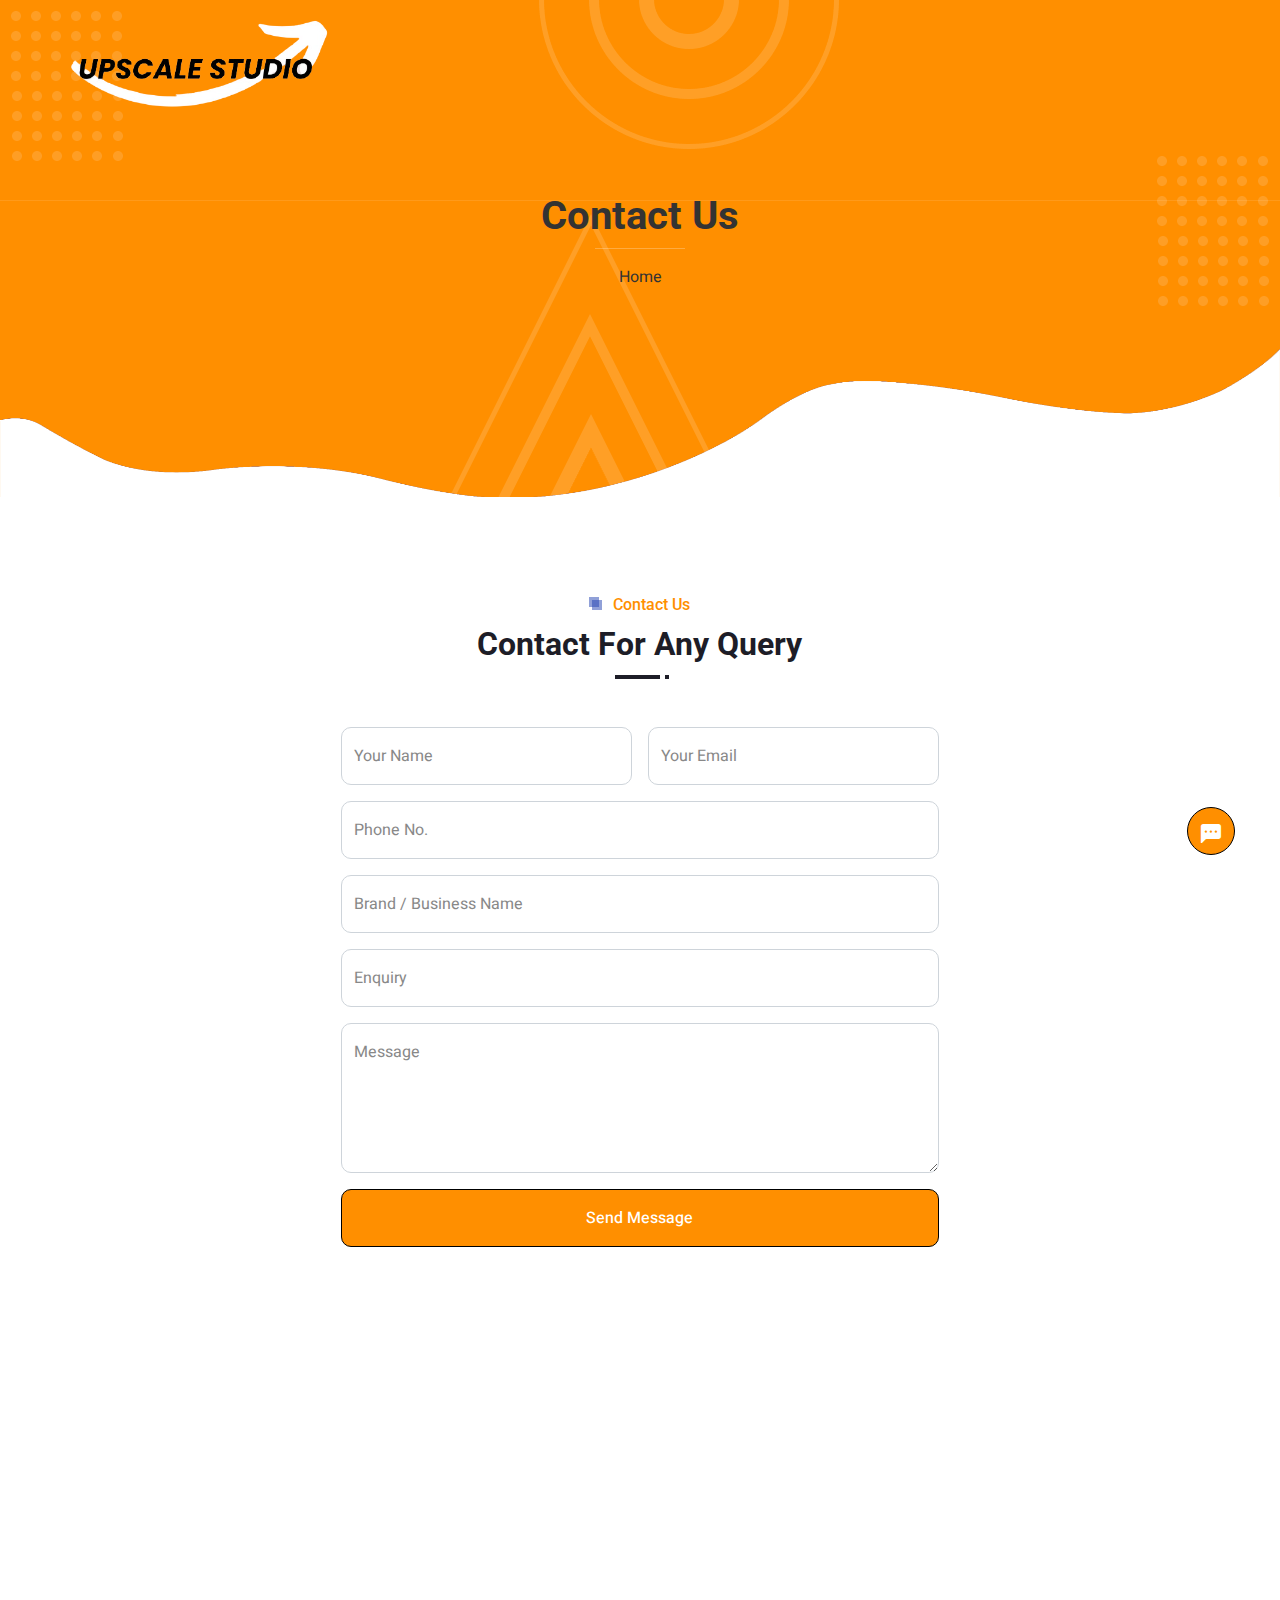
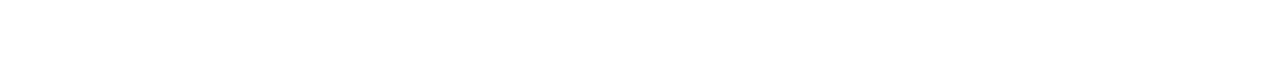
==== contact.html @ 532c3878 "first commit" ====
<!DOCTYPE html>
<html lang="en">

<head>
    <meta charset="utf-8">
    <title>DMA</title>
    <meta content="width=device-width, initial-scale=1.0" name="viewport">
    <meta content="" name="keywords">
    <meta content="" name="description">

    <!-- Favicon -->
    <link href="img/favicon.ico" rel="icon">

    <!-- Google Web Fonts -->
    <link rel="preconnect" href="https://fonts.googleapis.com">
    <link rel="preconnect" href="https://fonts.gstatic.com" crossorigin>
    <link href="https://fonts.googleapis.com/css2?family=Heebo:wght@400;500&family=Roboto:wght@400;500;700&display=swap"
        rel="stylesheet">

    <!-- Icon Font Stylesheet -->
    <link href="https://cdnjs.cloudflare.com/ajax/libs/font-awesome/5.10.0/css/all.min.css" rel="stylesheet">
    <link href="https://cdn.jsdelivr.net/npm/bootstrap-icons@1.4.1/font/bootstrap-icons.css" rel="stylesheet">

    <!-- Libraries Stylesheet -->
    <link href="lib/animate/animate.min.css" rel="stylesheet">
    <link href="lib/owlcarousel/assets/owl.carousel.min.css" rel="stylesheet">
    <link href="lib/lightbox/css/lightbox.min.css" rel="stylesheet">

    <!-- Customized Bootstrap Stylesheet -->
    <link href="css/bootstrap.min.css" rel="stylesheet">

    <!-- Template Stylesheet -->
    <link href="css/style.css" rel="stylesheet">
</head>

<body>
    <div class="container-xxl bg-white p-0">
        <!-- Spinner Start -->
        <div id="spinner"
            class="show bg-white position-fixed translate-middle w-100 vh-100 top-50 start-50 d-flex align-items-center justify-content-center">
            <div class="spinner-grow text-primary" style="width: 3rem; height: 3rem;" role="status">
                <span class="sr-only">Loading...</span>
            </div>
        </div>
        <!-- Spinner End -->


        <!-- Navbar & Hero Start -->
        <div class="container-xxl position-relative p-0">
            <nav class="navbar navbar-expand-lg navbar-light px-4 px-lg-5 py-3 py-lg-0">
                <a href="" class="navbar-brand p-0">
                    <div class="logo_upscale">
                      <img src="img/logo.png" alt="Logo">
                    </div>
                  </a>
                <button class="navbar-toggler" type="button" data-bs-toggle="collapse" data-bs-target="#navbarCollapse">
                    <span class="fa fa-bars"></span>
                </button>
                <div class="collapse navbar-collapse" id="navbarCollapse">
                    <!-- <div class="navbar-nav ms-auto py-0">
                        <a href="index.html" class="nav-item nav-link">Home</a>
                        <a href="about.html" class="nav-item nav-link">About</a>
                        <a href="service.html" class="nav-item nav-link">Service</a>
                        <a href="project.html" class="nav-item nav-link">Project</a>
                        <a href="contact.html" class="nav-item nav-link active">Contact</a>
                    </div> -->
                    <!-- <butaton type="button" class="btn text-secondary ms-3" data-bs-toggle="modal" data-bs-target="#searchModal"><i class="fa fa-search"></i></butaton> -->
                </div>
            </nav>

            <div class="container-xxl py-5 bg-primary hero-header mb-5">
                <div class="container my-5 py-5 px-lg-5">
                    <div class="row g-5 py-5">
                        <div class="col-12 text-center">
                            <h1 class="text-white animated zoomIn">Contact Us</h1>
                            <hr class="bg-white mx-auto mt-0" style="width: 90px;">
                            <nav aria-label="breadcrumb">
                                <ol class="breadcrumb justify-content-center">
                                    <li class="breadcrumb-item"><a class="text-white" href="index.html">Home</a></li>
                                </ol>
                            </nav>
                        </div>
                    </div>
                </div>
            </div>
        </div>
        <!-- Navbar & Hero End -->


        <!-- Full Screen Search Start -->
        <div class="modal fade" id="searchModal" tabindex="-1">
            <div class="modal-dialog modal-fullscreen">
                <div class="modal-content" style="background: rgba(29, 29, 39, 0.7);">
                    <div class="modal-header border-0">
                        <button type="button" class="btn bg-white btn-close" data-bs-dismiss="modal"
                            aria-label="Close"></button>
                    </div>
                    <div class="modal-body d-flex align-items-center justify-content-center">
                        <div class="input-group" style="max-width: 600px;">
                            <input type="text" class="form-control bg-transparent border-light p-3"
                                placeholder="Type search keyword">
                            <button class="btn btn-light px-4"><i class="bi bi-search"></i></button>
                        </div>
                    </div>
                </div>
            </div>
        </div>
        <!-- Full Screen Search End -->


        <!-- Contact Start -->
        <div class="container-xxl py-5">
            <div class="container px-lg-5">
                <div class="row justify-content-center">
                    <div class="col-lg-7">
                            <div class="section-title position-relative text-center mb-5 pb-2 wow fadeInUp"
                                data-wow-delay="0.1s">
                                <h6 class="position-relative d-inline text-primary ps-4">Contact Us</h6>
                                <h2 class="mt-2">Contact For Any Query</h2>
                            </div>
                            <div class="wow fadeInUp" data-wow-delay="0.3s">
                                <form>
                                    <div class="row g-3">
                                        <div class="col-md-6">
                                            <div class="form-floating">
                                                <input type="text" class="form-control" id="name"
                                                    placeholder="Your Name">
                                                <label for="name">Your Name</label>
                                            </div>
                                        </div>
                                        <div class="col-md-6">
                                            <div class="form-floating">
                                                <input type="email" class="form-control" id="email"
                                                    placeholder="Your Email">
                                                <label for="email">Your Email</label>
                                            </div>
                                        </div>
                                        <div class="col-12">
                                            <div class="form-floating">
                                                <input type="text" class="form-control" id="phone_no"
                                                    placeholder="Phone_no">
                                                <label for="phone_no">Phone No.</label>
                                            </div>
                                        </div>
                                        <div class="col-12">
                                            <div class="form-floating">
                                                <input type="text" class="form-control" id="brand name"
                                                    placeholder="brand name">
                                                <label for="brand name">Brand / Business Name</label>
                                            </div>
                                        </div>
                                        <div class="col-12">
                                            <div class="form-floating">
                                                <input type="text" class="form-control" id="Enquiry"
                                                    placeholder="Enquiry">
                                                <label for="Enquiry">Enquiry</label>
                                            </div>
                                        </div>
                                        <div class="col-12">
                                            <div class="form-floating">
                                                <textarea class="form-control" placeholder="Leave a message here"
                                                    id="message" style="height: 150px"></textarea>
                                                <label for="message">Message</label>
                                            </div>
                                        </div>
                                        <div class="col-12">
                                            <button class="btn btn-primary w-100 py-3" type="submit">Send Message</button>
                                        </div>
                                    </div>
                                       
                                </form>
                            </div>
                        



                    </div>
                </div>
            </div>
        </div>
        <!-- Contact End -->


        <!-- Footer Start -->
        <div class="container-fluid bg-primary text-light footer mt-5 pt-5 wow fadeIn" data-wow-delay="0.1s">
            <div class="container py-5 px-lg-5">
                <div class="row g-5">
                    <div class="col-md-6 col-lg-3">
                        <h5 class="text-white mb-4">Get In Touch</h5>
                        <p><i class="fa fa-envelope me-3"></i>inishkash@gmail.com</p>
                        <p><i class="fa fa-envelope me-3"></i>mohakarya214@gmail.com</p>
                        <div class="d-flex pt-2">
                            <a class="btn btn-outline-light btn-social" href=""><i class="fab fa-twitter"></i></a>
                            <a class="btn btn-outline-light btn-social" href=""><i class="fab fa-facebook-f"></i></a>
                            <a class="btn btn-outline-light btn-social" href=""><i class="fab fa-youtube"></i></a>
                            <a class="btn btn-outline-light btn-social" href=""><i class="fab fa-instagram"></i></a>
                            <a class="btn btn-outline-light btn-social" href=""><i class="fab fa-linkedin-in"></i></a>
                        </div>
                    </div>
                    <div class="col-md-6 col-lg-3">
                        <h5 class="text-white mb-4">Newsletter</h5>
                        <p>Lorem ipsum dolor sit amet elit. Phasellus nec pretium mi. Curabitur facilisis ornare velit
                            non vulpu</p>
                        <div class="position-relative w-100 mt-3">
                            <input class="form-control border-0 rounded-pill w-100 ps-4 pe-5" type="text"
                                placeholder="Your Email" style="height: 48px;">
                            <button type="button" class="btn shadow-none position-absolute top-0 end-0 mt-1 me-2"><i
                                    class="fa fa-paper-plane text-primary fs-4"></i></button>
                        </div>
                    </div>
                </div>
            </div>
        
        </div>
        <!-- Footer End -->


        <!-- contact us fixed button -->
        <a href="contact.html" class="btn btn-lg btn-primary btn-lg-square back-to-top pt-2"><i
                class="bi bi-chat-left-dots-fill"></i></a>
    </div>

    <!-- JavaScript Libraries -->
    <script src="https://code.jquery.com/jquery-3.4.1.min.js"></script>
    <script src="https://cdn.jsdelivr.net/npm/bootstrap@5.0.0/dist/js/bootstrap.bundle.min.js"></script>
    <script src="lib/wow/wow.min.js"></script>
    <script src="lib/easing/easing.min.js"></script>
    <script src="lib/waypoints/waypoints.min.js"></script>
    <script src="lib/owlcarousel/owl.carousel.min.js"></script>
    <script src="lib/isotope/isotope.pkgd.min.js"></script>
    <script src="lib/lightbox/js/lightbox.min.js"></script>

    <!-- Template Javascript -->
    <script src="js/main.js"></script>
</body>

</html>
---- css/style.css ----
:root {
    --primary: #FF8f00;
    --secondary: #4777F5;
    --light: #F7FAFF;
    --dark: #1D1D27;
}


/*** Spinner ***/
#spinner {
    opacity: 0;
    visibility: hidden;
    transition: opacity .5s ease-out, visibility 0s linear .5s;
    z-index: 99999;
}

#spinner.show {
    transition: opacity .5s ease-out, visibility 0s linear 0s;
    visibility: visible;
    opacity: 1;
}

.back-to-top {
    position: fixed;
    display: none;
    right: 45px;
    bottom: 45px;
    z-index: 99;
}


/*** Heading ***/
h1,
h2,
h3,
.fw-bold {
    font-weight: 700 !important;
}

h4,
h5,
h6,
.fw-medium {
    font-weight: 500 !important;
}


/*** Button ***/
.btn {
    font-weight: 500;
    transition: .5s;
}

.btn-square {
    width: 38px;
    height: 38px;
}

.btn-sm-square {
    width: 32px;
    height: 32px;
}

.btn-lg-square {
    width: 48px;
    height: 48px;
}

.btn-square,
.btn-sm-square,
.btn-lg-square {
    padding: 0;
    display: flex;
    align-items: center;
    justify-content: center;
    font-weight: normal;
    border-radius: 50px;
}


/*** Navbar ***/
.navbar-light .navbar-nav .nav-link {
    position: relative;
    margin-left: 25px;
    padding: 35px 0;
    color: var(--light) !important;
    outline: none;
    transition: .5s;
    width: 100%;
}

.sticky-top.navbar-light .navbar-nav .nav-link {
    padding: 20px 0;
    color: var(--dark) !important;
   
}

.navbar-light .navbar-nav .nav-link:hover,
.navbar-light .navbar-nav .nav-link.active {
    color: var(--secondary) !important;
}

.navbar-light .navbar-brand h1 {
    color: #FFFFFF;
    margin-top: 0px;
}

.navbar-light .navbar-brand img {
    height: 300px; /* Adjust the value to your preference */
    margin-top: -80px;
    margin-bottom: -20px;
    transition: .5s;
  }

.sticky-top.navbar-light .navbar-brand img {
    max-height: 80px;
}

@media (max-width: 991.98px) {
    .sticky-top.navbar-light {
        position: relative;
        background: #FFFFFF;
    }

    .navbar-light .navbar-collapse {
        margin-top: 15px;
        border-top: 1px solid #DDDDDD;
    }

    .navbar-light .navbar-nav .nav-link,
    .sticky-top.navbar-light .navbar-nav .nav-link {
        padding: 10px 0;
        margin-left: 0;
        color: var(--dark) !important;
    }

    .navbar-light .navbar-brand h1 {
        color: var(--primary);
    }

    .navbar-light .navbar-brand img {
        max-height: 80px;
    }
}

@media (min-width: 992px) {
    .navbar-light {
        position: absolute;
        width: 100%;
        top: 0;
        left: 0;
        border-bottom: 1px solid rgba(256, 256, 256, .1);
        z-index: 999;
    }
    
    .sticky-top.navbar-light {
        position: fixed;
        background: #FFFFFF;
    }

    .navbar-light .navbar-nav .nav-link::before {
        position: absolute;
        content: "";
        width: 0;
        height: 2px;
        bottom: -1px;
        left: 50%;
        background: var(--secondary);
        transition: .5s;
    }

    .navbar-light .navbar-nav .nav-link:hover::before,
    .navbar-light .navbar-nav .nav-link.active::before {
        width: 100%;
        left: 0;
    }

    .navbar-light .navbar-nav .nav-link.nav-contact::before {
        display: none;
    }

    .sticky-top.navbar-light .navbar-brand h1 {
        color: var(--primary);
    }
    .team-item {
        position: relative;
        transition: .5s;
        z-index: 1;
        right: -190px;
        margin-right: 50px;
    
        
    }
}


/*** Hero Header ***/
.hero-header {
    background:
        url(../img/bg-dot.png),
        url(../img/bg-dot.png),
        url(../img/bg-round.png),
        url(../img/bg-tree.png),
        url(../img/bg-bottom-hero.png);
    background-position:
        10px 10px,
        bottom 190px right 10px,
        left 55% top -1px,
        left 45% bottom -1px,
        center bottom -1px;
    background-repeat: no-repeat;
    background-size:
    auto,
    auto,
    auto,
    auto,
    100% 30%;
}

/*** Section Title ***/
.section-title::before {
    position: absolute;
    content: "";
    width: 45px;
    height: 4px;
    bottom: 0;
    left: 0;
    background: var(--dark);
}

.section-title::after {
    position: absolute;
    content: "";
    width: 4px;
    height: 4px;
    bottom: 0;
    left: 50px;
    background: var(--dark);
}

.section-title.text-center::before {
    left: 50%;
    margin-left: -25px;
}

.section-title.text-center::after {
    left: 50%;
    margin-left: 25px;
}

.section-title h6::before,
.section-title h6::after {
    position: absolute;
    content: "";
    width: 10px;
    height: 10px;
    top: 2px;
    left: 0;
    background: rgba(33, 66, 177, .5);
}

.section-title h6::after {
    top: 5px;
    left: 3px;
}


/*** Service ***/
.service-item {
    position: relative;
    height: 350px;
    padding: 30px 25px;
    background: #FFFFFF;
    box-shadow: 0 0 45px rgba(0, 0, 0, .08);
    transition: .5s;
}

.service-item:hover {
    background: var(--primary);
}

.service-item .service-icon {
    margin: 0 auto 20px auto;
    width: 90px;
    height: 90px;
    display: flex;
    align-items: center;
    justify-content: center;
    color: var(--light);
    background: url(../img/icon-shape-primary.png) center center no-repeat;
    transition: .5s;
}

.service-item:hover .service-icon {
    color: var(--primary);
    background: url(../img/icon-shape-white.png);
}

.service-item h5,
.service-item p {
    transition: .5s;
}

.service-item:hover h5,
.service-item:hover p {
    color: var(--light);
}

.service-item a.btn {
    position: relative;
    display: flex;
    color: var(--primary);
    transition: .5s;
    z-index: 1;
}

.service-item:hover a.btn {
    color: var(--primary);
}

.service-item a.btn::before {
    position: absolute;
    content: "";
    width: 35px;
    height: 35px;
    top: 0;
    left: 0;
    border-radius: 35px;
    background: #DDDDDD;
    transition: .5s;
    z-index: -1;
}

.service-item:hover a.btn::before {
    width: 100%;
    background: var(--light);
}


/*** Testimonial ***/
.newsletter,
.testimonial {
    background:
        url(../img/bg-top.png),
        url(../img/bg-bottom.png);
    background-position:
        left top,
        right bottom;
    background-repeat: no-repeat;
}

.testimonial-carousel .owl-item .testimonial-item,
.testimonial-carousel .owl-item.center .testimonial-item * {
    transition: .5s;
}

.testimonial-carousel .owl-item.center .testimonial-item {
    background: var(--light) !important;
    border-color: var(--light);
}

.testimonial-carousel .owl-item.center .testimonial-item * {
    color: #888888;
}

.testimonial-carousel .owl-item.center .testimonial-item i {
    color: var(--primary) !important;
}

.testimonial-carousel .owl-item.center .testimonial-item h6 {
    color: var(--dark) !important;
}


/*** Team ***/
.team-item {
    position: relative;
    transition: .5s;
    z-index: 1;

    
}



.team-item::after {
    
    position: absolute;
    content: "";
    top: 3rem;
    right: 3rem;
    bottom: 0;
    left: 0;
    border-radius: 10px;
    background: #FFFFFF;
    box-shadow: 0 0 45px rgba(0, 0, 0, .1);
    transition: .5s;
    z-index: -1;
}

.team-item:hover::after {
    background: var(--primary);
}

.team-item h5,
.team-item small {
    transition: .5s;
}

.team-item:hover h5,
.team-item:hover small {
    color: var(--light);
}


/*** Project Portfolio ***/
#portfolio-flters .btn {
    position: relative;
    display:inline-block;
    margin: 10px 4px 0 4px;
    margin-bottom: 50px;
    transition: .5s;
}

#portfolio-flters .btn::after {
    position: absolute;
    content: "";
    right: -1px;
    bottom: -1px;
    border-left: 20px solid transparent;
    border-right: 0 solid transparent;
    border-bottom: 50px solid #FFFFFF;
}

#portfolio-flters .btn:hover,
#portfolio-flters .btn.active {
    color: var(--light);
    background: var(--primary);
}

.portfolio-overlay {
    position: absolute;
    display: flex;
    flex-direction: column;
    justify-content: center;
    width: 100%;
    height: 100%;
    padding: 30px;
    top: 0;
    left: 0;
    background: var(--primary);
    transition: .5s;
    z-index: 1;
    opacity: 0;
}

.portfolio-item:hover .portfolio-overlay {
    opacity: 1;
}

.portfolio-item .btn {
    position: absolute;
    width: 90px;
    height: 90px;
    top: 0px;
    right: 0px;
    display: flex;
    align-items: center;
    justify-content: center;
    background: url(../img/icon-shape-white.png) center center no-repeat;
    border: none;
    transition: .5s;
    opacity: 0;
    z-index: 2;
}

.portfolio-item:hover .btn {
    opacity: 1;
    transition-delay: .15s;
}



/*** Footer ***/
.footer {
    background: url(../img/footer.png) center center no-repeat;
    background-size: contain;
    

}

.footer .btn.btn-social {
    margin-right: 5px;
    width: 40px;
    height: 40px;
    display: flex;
    align-items: center;
    justify-content: center;
    color: var(--light);
    border: 1px solid rgba(256, 256, 256, .1);
    border-radius: 40px;
    transition: .3s;
}

.footer .btn.btn-social:hover {
    color: var(--primary);
}

.footer .btn.btn-link {
    display: block;
    margin-bottom: 10px;
    padding: 0;
    text-align: left;
    color: var(--light);
    font-weight: normal;
    transition: .3s;
}

.footer .btn.btn-link::before {
    position: relative;
    content: "\f105";
    font-family: "Font Awesome 5 Free";
    font-weight: 900;
    margin-right: 10px;
}

.footer .btn.btn-link:hover {
    letter-spacing: 1px;
    box-shadow: none;
}



.footer .footer-menu a {
    margin-right: 15px;
    padding-right: 15px;
    border-right: 1px solid rgba(255, 255, 255, .1);
}

.footer .footer-menu a:last-child {
    margin-right: 0;
    padding-right: 0;
    border-right: none;
}
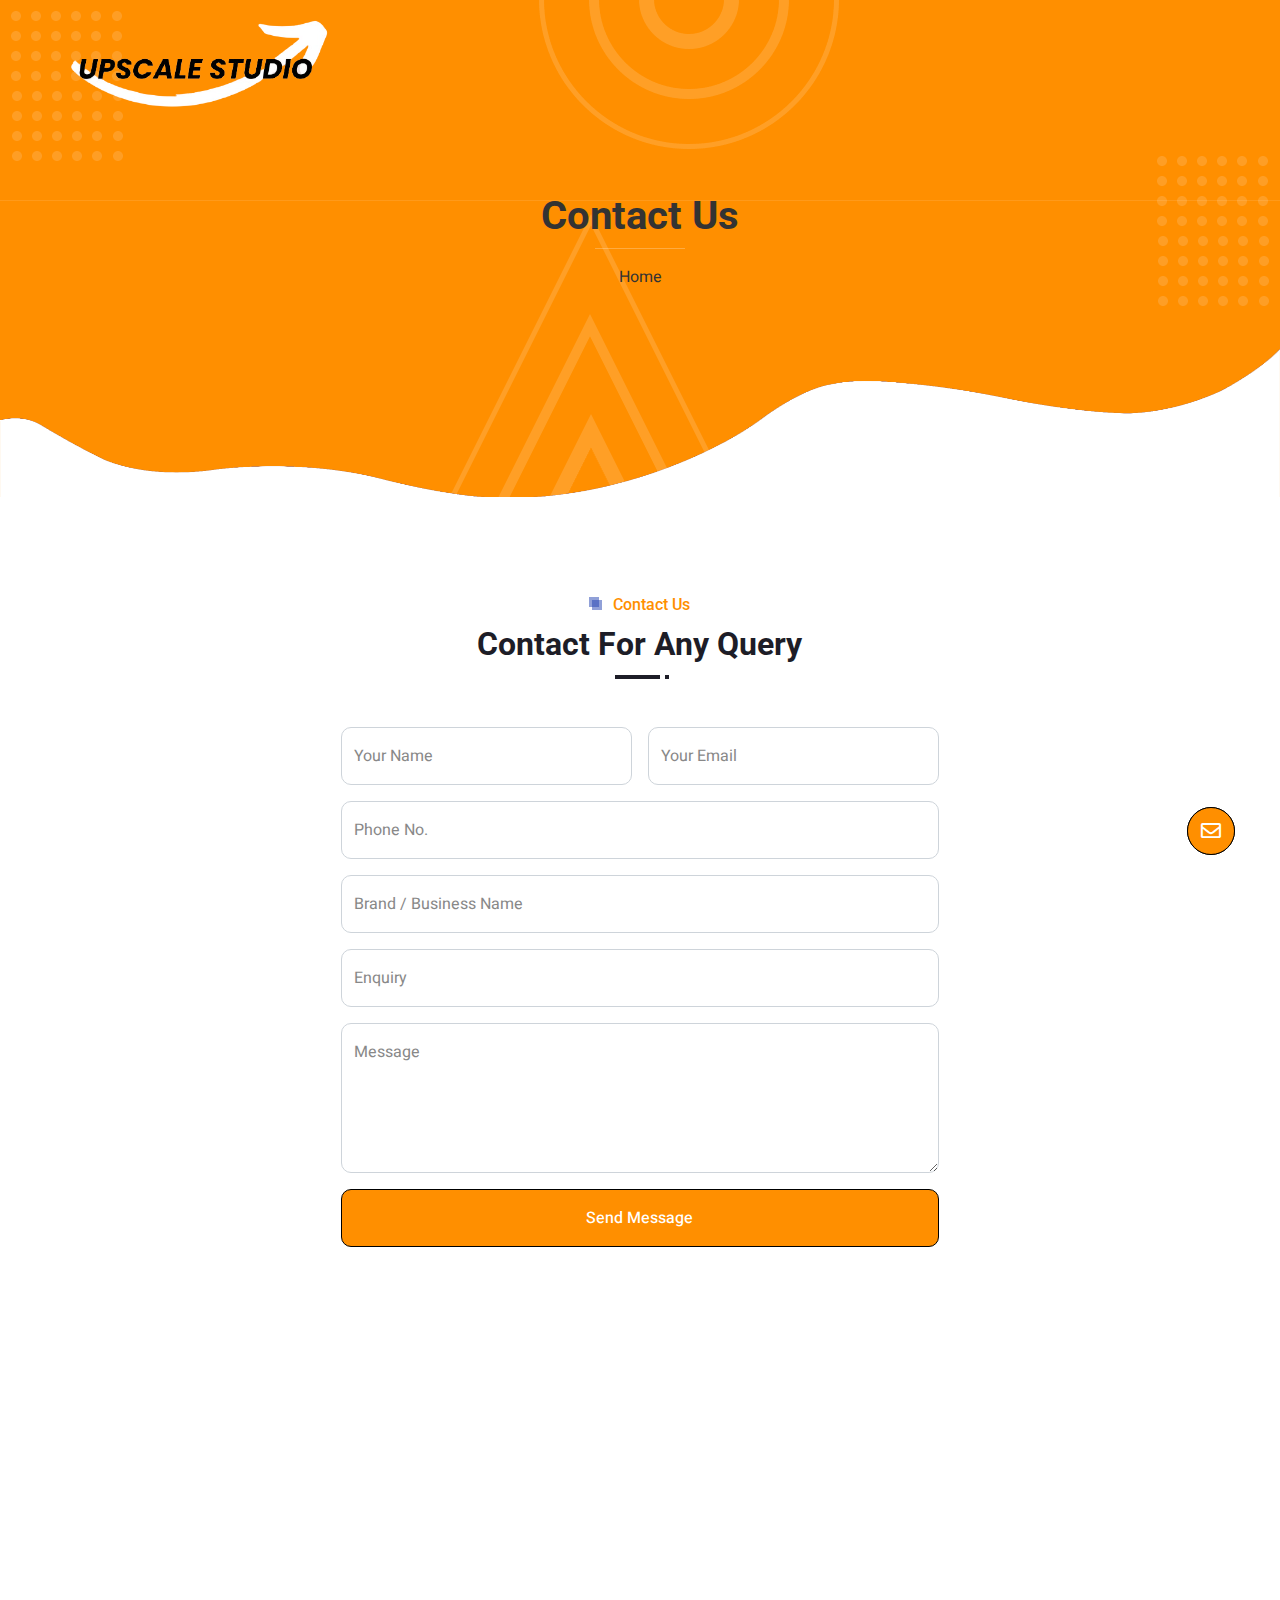
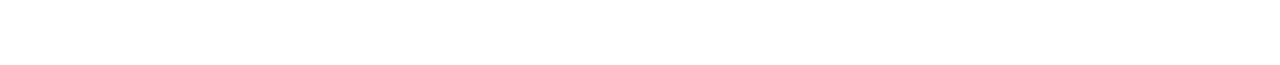
==== commit 3ab8bad8: "final" ====
--- a/contact.html
+++ b/contact.html
@@ -9,7 +9,7 @@
     <meta content="" name="description">
 
     <!-- Favicon -->
-    <link href="img/favicon.ico" rel="icon">
+    <link href="img/logo.png" rel="icon">
 
     <!-- Google Web Fonts -->
     <link rel="preconnect" href="https://fonts.googleapis.com">
@@ -186,38 +186,36 @@
             <div class="container py-5 px-lg-5">
                 <div class="row g-5">
                     <div class="col-md-6 col-lg-3">
-                        <h5 class="text-white mb-4">Get In Touch</h5>
-                        <p><i class="fa fa-envelope me-3"></i>inishkash@gmail.com</p>
-                        <p><i class="fa fa-envelope me-3"></i>mohakarya214@gmail.com</p>
+                        <h4 class="text-white mb-4">Get In Touch</h4>
+                        <p><i class="fa fa-envelope me-3"></i>upscalestudiomail@gmail.com</p>
+
                         <div class="d-flex pt-2">
                             <a class="btn btn-outline-light btn-social" href=""><i class="fab fa-twitter"></i></a>
-                            <a class="btn btn-outline-light btn-social" href=""><i class="fab fa-facebook-f"></i></a>
-                            <a class="btn btn-outline-light btn-social" href=""><i class="fab fa-youtube"></i></a>
-                            <a class="btn btn-outline-light btn-social" href=""><i class="fab fa-instagram"></i></a>
+                            <!-- <a class="btn btn-outline-light btn-social" href=""><i class="fab fa-facebook-f"></i></a> -->
+                            <!-- <a class="btn btn-outline-light btn-social" href=""><i class="fab fa-youtube"></i></a> -->
+                            <a class="btn btn-outline-light btn-social"
+                                href="https://www.instagram.com/_upscalestudio/"><i class="fab fa-instagram"></i></a>
                             <a class="btn btn-outline-light btn-social" href=""><i class="fab fa-linkedin-in"></i></a>
                         </div>
                     </div>
+                    
                     <div class="col-md-6 col-lg-3">
-                        <h5 class="text-white mb-4">Newsletter</h5>
-                        <p>Lorem ipsum dolor sit amet elit. Phasellus nec pretium mi. Curabitur facilisis ornare velit
-                            non vulpu</p>
-                        <div class="position-relative w-100 mt-3">
-                            <input class="form-control border-0 rounded-pill w-100 ps-4 pe-5" type="text"
-                                placeholder="Your Email" style="height: 48px;">
-                            <button type="button" class="btn shadow-none position-absolute top-0 end-0 mt-1 me-2"><i
-                                    class="fa fa-paper-plane text-primary fs-4"></i></button>
-                        </div>
-                    </div>
-                </div>
-            </div>
+                        <div class="footer_image">
+                    
+                            <img class="img-fluid mt-5" style="height: 250px;" src="img/footer_img.png">
         
+                        </div>
+                    </div>
+                </div>
+            </div>
+
         </div>
         <!-- Footer End -->
 
 
-        <!-- contact us fixed button -->
+        <!-- Back to Top -->
         <a href="contact.html" class="btn btn-lg btn-primary btn-lg-square back-to-top pt-2"><i
-                class="bi bi-chat-left-dots-fill"></i></a>
+            class="btn btn-lg btn-primary btn-lg-square back-to-top pt-2 fas fa-envelope"></i></a>
     </div>
 
     <!-- JavaScript Libraries -->
--- a/css/style.css
+++ b/css/style.css
@@ -30,6 +30,7 @@
 }
 
 
+
 /*** Heading ***/
 h1,
 h2,
@@ -70,7 +71,6 @@
 .btn-square,
 .btn-sm-square,
 .btn-lg-square {
-    padding: 0;
     display: flex;
     align-items: center;
     justify-content: center;
@@ -501,6 +501,7 @@
     border: 1px solid rgba(256, 256, 256, .1);
     border-radius: 40px;
     transition: .3s;
+
 }
 
 .footer .btn.btn-social:hover {
@@ -543,3 +544,10 @@
     padding-right: 0;
     border-right: none;
 }
+
+.footer_image
+{
+    margin-top: -120px;
+    
+}
+
